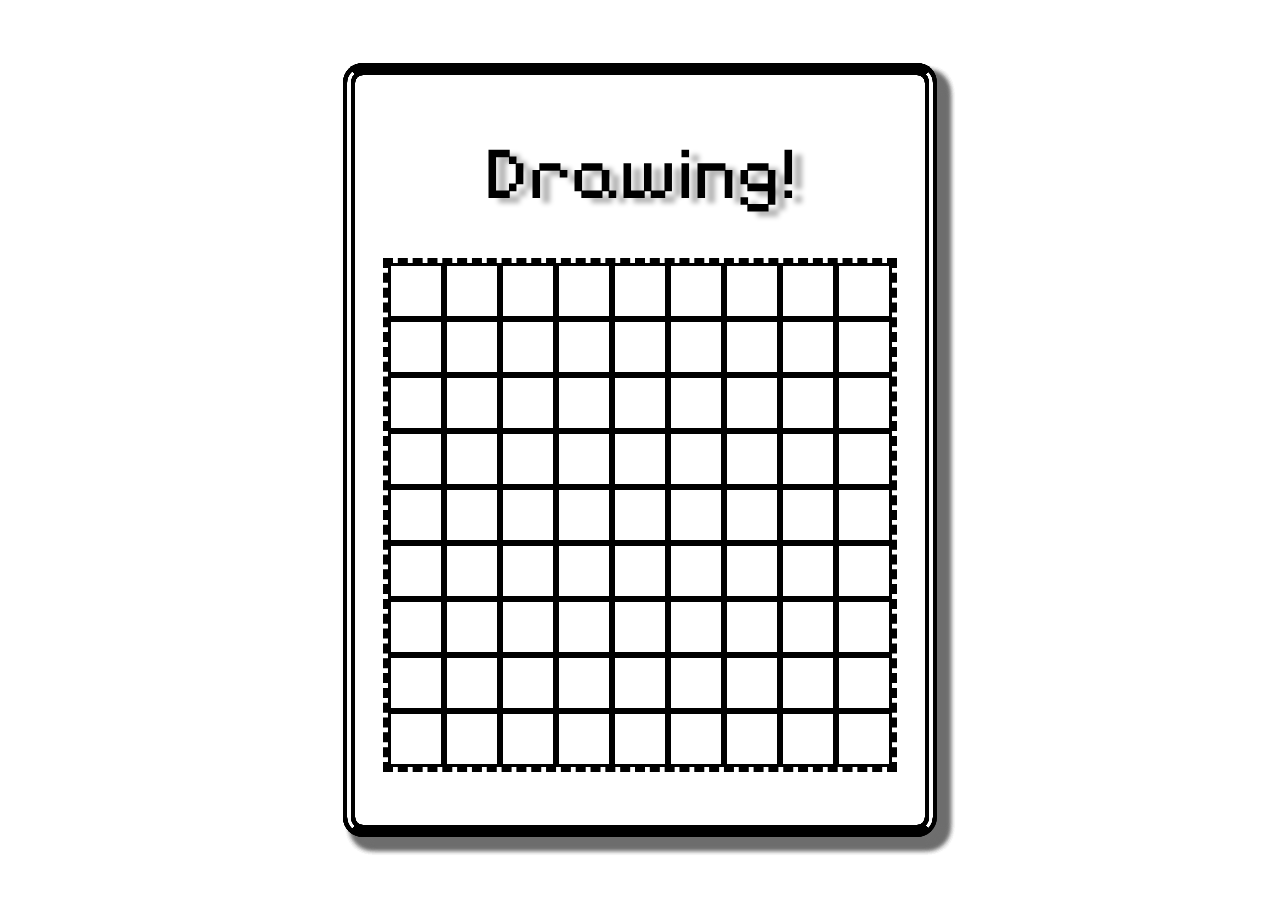
==== practice.html @ dc24f26f "made a grid for the card, need to make card's'" ====
<!DOCTYPE html>
<html lang="en">
<head>
    <meta charset="UTF-8">
    <meta name="viewport" content="width=device-width, initial-scale=1.0">
    <title>Pracice</title>
    <link rel="stylesheet" href="practice.css">
    <link href="https://fonts.googleapis.com/css2?family=Great+Vibes&family=Pixelify+Sans:wght@400..700&family=Roboto:ital,wght@0,100..900;1,100..900&display=swap" rel="stylesheet">
    <script defer src="practice.js"></script>
</head>
<body>
    
</body>
</html>
---- practice.css ----
body {
    display: flex;
    justify-content: center;
    align-items: center;
    margin-top: 180px;
    font-family: "Pixelify Sans", sans-serif;
}

.card {
    font-size: 75px;
    text-shadow: 10px 5px 5px rgb(180, 180, 180);
    position: fixed; 
    top: 50%; 
    left: 50%; 
    transform: translate(-50%, -50%);
    display: flex;
    flex-direction: column;
    justify-content: center;
    align-items: center;
    border-style:solid double;
    border-color: black;
    border-width: 12px;
    height: 750px;
    padding-bottom: 0px;
    width: 570px;
    border-radius: 20px;
    box-shadow: 10px 10px 7px rgb(110, 110, 110);
    flex-wrap: wrap;
    
}

.box {
    font-size: 28px;
    text-shadow: 10px 5px 5px rgb(180, 180, 180);
    display: flex;
    justify-content:left;
    align-items: center;
    border-style:dashed;
    border-color: black;
    border-width: 5px;
    height: 504px;
    padding-bottom: 0px;
    width: 504px;
    flex-wrap: wrap;
}

.square {
    border-style: solid;
    border-color: black;
    border-width: 3px;
    height: 50px;
    width: 50px;
}

.title {
    margin-bottom: 40px;
}

.mouseover {
    background-color: grey;
}
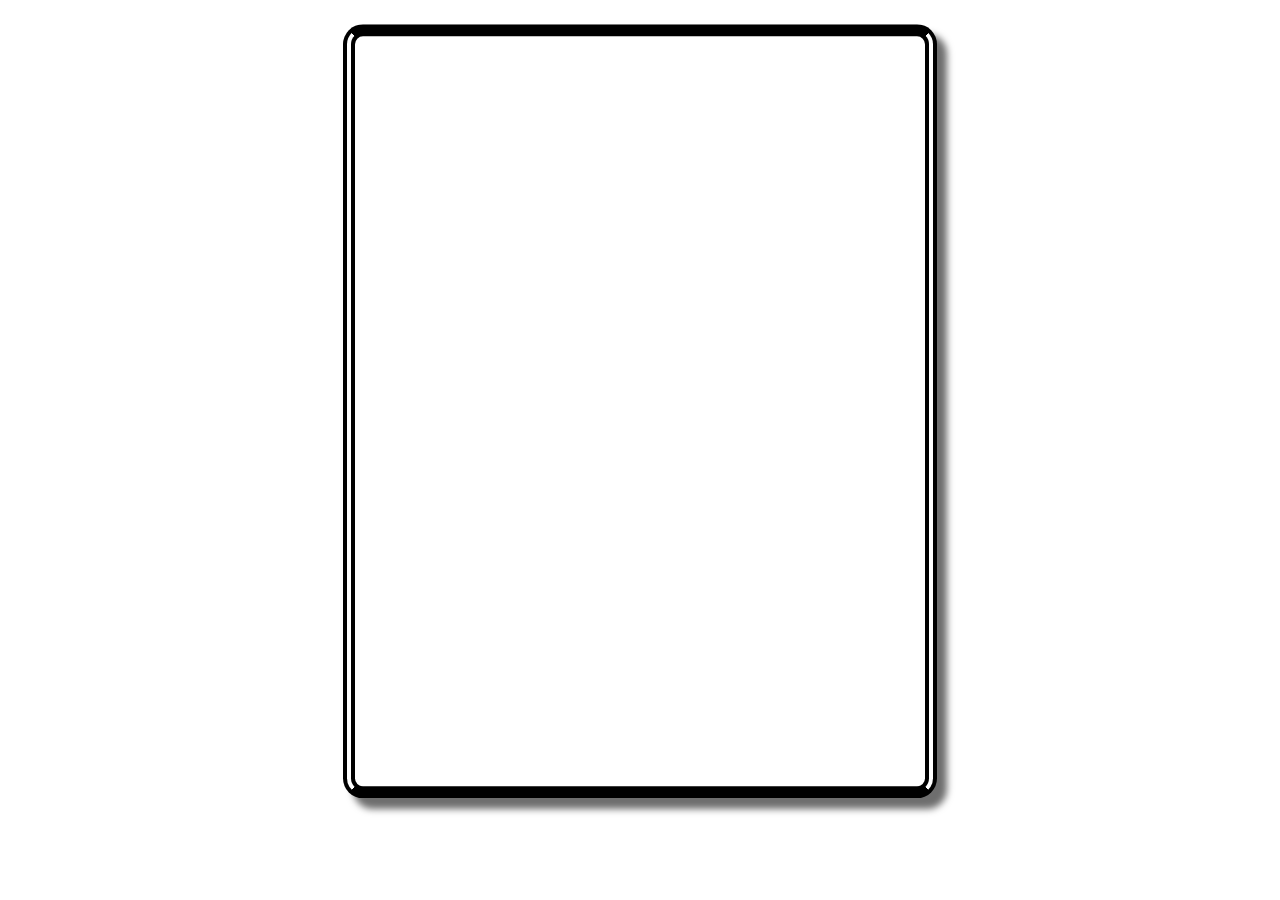
==== commit 59e458fd: "fixed button translation bug, making timeouts" ====
--- a/practice.html
+++ b/practice.html
@@ -7,6 +7,7 @@
     <link rel="stylesheet" href="practice.css">
     <link href="https://fonts.googleapis.com/css2?family=Great+Vibes&family=Pixelify+Sans:wght@400..700&family=Roboto:ital,wght@0,100..900;1,100..900&display=swap" rel="stylesheet">
     <script defer src="practice.js"></script>
+    <audio src="audio/click-buttons-ui-menu-sounds-effects-button-2-203594.mp3" id="square-click"></audio>
 </head>
 <body>
     
--- a/practice.css
+++ b/practice.css
@@ -9,10 +9,12 @@
 .card {
     font-size: 75px;
     text-shadow: 10px 5px 5px rgb(180, 180, 180);
+    
     position: fixed; 
     top: 50%; 
     left: 50%; 
-    transform: translate(-50%, -50%);
+    transform: translate(-50%, -55%);
+    
     display: flex;
     flex-direction: column;
     justify-content: center;
@@ -26,9 +28,94 @@
     border-radius: 20px;
     box-shadow: 10px 10px 7px rgb(110, 110, 110);
     flex-wrap: wrap;
-    
-}
-
+    background-color: white;
+    
+}
+
+.cool {
+    position: fixed; 
+    top: 92%; 
+    left: 50%; 
+    transform: translate(-50%, -50%);
+    width: 570px;
+    height: 90px;
+    background-color: white;
+    border-radius: 15px;
+    border-style: ridge;
+    border-width: 10px;
+    box-shadow: 10px 5px 5px rgba(138, 138, 138, 0.719);
+    font-family: "Pixelify Sans";
+    font-size: 50px;
+    cursor: pointer;
+    
+}
+
+.cool-in {
+    animation: coolIn 2s ease-in-out forwards;
+}
+
+.cool-in2 {
+    animation: coolIn2 1s ease-in-out infinite;
+}
+
+@keyframes coolIn {
+    0% {transform: translateY(1500px) translateX(-300px);}
+}
+
+@keyframes coolIn2 {
+    0% {
+        transform: scale(1);
+        border-color: rgb(0, 0, 0);
+        transform: translateX(-284px) translateY(-50px);
+    }
+    50% {
+        transform: scale(.5);
+        transform: translateX(-284px) translateY(-35px);
+        border-color: green;
+    }
+    100% {
+        transform: scale(1);
+        border-color: rgb(0, 41, 0);
+        transform: translateX(-284px) translateY(-40px);
+    }
+}
+
+.cool-button-click {
+    animation: coolButtonClick 0.25s ease-out forwards;
+}
+
+@keyframes coolButtonClick {
+    45% {
+        
+        transform: scale(.3);
+        transform: translateX(-284px) translateY(-30px);
+        border-style: inset; 
+        background-color: rgb(134, 134, 134); 
+        border-width: 5px;
+        border-color: forestgreen;
+    }
+    100% {
+        border-color: black;
+    }
+}
+
+.cool-button-click2 {
+    animation: coolButtonClick2 .3s ease-out;
+}
+/*
+@keyframes coolButtonClick2 {
+    45% {
+        transform: scale(.8);
+        border-style: inset; 
+        background-color: rgb(134, 134, 134); 
+        border-width: 5px;
+    }
+    100% {
+        border-color: forestgreen;
+        background-color: rgb(236, 248, 236);
+    }
+}
+*/
 .box {
     font-size: 28px;
     text-shadow: 10px 5px 5px rgb(180, 180, 180);
@@ -42,6 +129,34 @@
     padding-bottom: 0px;
     width: 504px;
     flex-wrap: wrap;
+    animation: grow .7s ease-in-out forwards;
+}
+
+.box2 {
+    
+    animation: grow2 .2s ease;
+}
+
+.gray {
+    background-color: gray;
+}
+
+.white {
+    background-color: white;
+}
+
+@keyframes grow {
+    0% {
+        transform: scale(0);
+        opacity: 1;
+    }
+}
+
+@keyframes grow2 {
+    0% {
+        transform: scale(0.8);
+        opacity: 1;
+    }
 }
 
 .square {
@@ -54,8 +169,115 @@
 
 .title {
     margin-bottom: 40px;
+    margin-right: 40px;
+    margin-left: 40px;
+    text-align: center;
+}
+
+@keyframes blink {
+    0% {opacity: 0;}
+    50% {opacity: 1;}
+    100% {opacity: 0;}
+}
+
+.blinking-cursor2::after {
+    height: 3rem; 
+    width: 3px; 
+    background-color: black; 
+    content: ''; 
+    display: inline-block; 
+    animation: blink 0.8s ease infinite;
+    padding-top: 20px
+    
 }
 
 .mouseover {
-    background-color: grey;
-}
+    background-color: aqua;
+    animation: mouseOver .1s ease forwards;
+}
+
+.mouseover-without-color {
+    
+    animation: mouseOver .1s ease forwards;
+}
+
+@keyframes mouseOver {
+    100% {transform: scale(1.3);}
+}
+
+.card-animation {
+    animation: throwCards 0.7s ease-out forwards;
+}
+
+.square-mouse-down {
+    animation: squareMouseDown .1s ease;
+}
+
+@keyframes squareMouseDown {
+    100% {transform: scale(0.75);}
+}
+
+.bad {
+    background-color: white;
+    animation: badChoice 1s ease;
+}
+
+.good {
+    background-color: gray;
+    animation: goodChoice .7s ease forwards;
+}
+
+@keyframes badChoice {
+    0% {transform: scale(1.3);}
+    10% {background-color: red;}
+    20% {background-color: white;}
+    30% {
+        background-color: red;
+        transform: scale(1);
+    }
+    40% {background-color: white;}
+    50% {background-color: red;}
+    60% {background-color: white;}
+    70% {background-color: red;}
+    80% {background-color: white;}
+    90% {background-color: red;}
+    100% {background-color: white;}
+
+}
+
+@keyframes goodChoice {
+    0% {transform: scale(1.3);}
+    10% {background-color: green;
+    transform: scale(1);}
+    20% {background-color: lightgray;
+    transform: scale(1.3);}
+    30% {
+        background-color: green;
+        transform: scale(1);
+    }
+    40% {background-color: lightgray;}
+    50% {background-color: green;}
+    60% {background-color: lightgray;}
+    70% {background-color: green;}
+    80% {background-color: lightgrey;}
+    100% {
+        background-color: green;
+        
+    }
+
+}
+
+
+@keyframes throwCards {
+    0% {
+        transform: translateX(-300px) translateY(3000px) rotate(-200deg);
+        opacity: 1;
+    }
+    40% {
+        opacity: 1;
+    }
+    100% {
+        
+        opacity: 1;
+    }
+}
